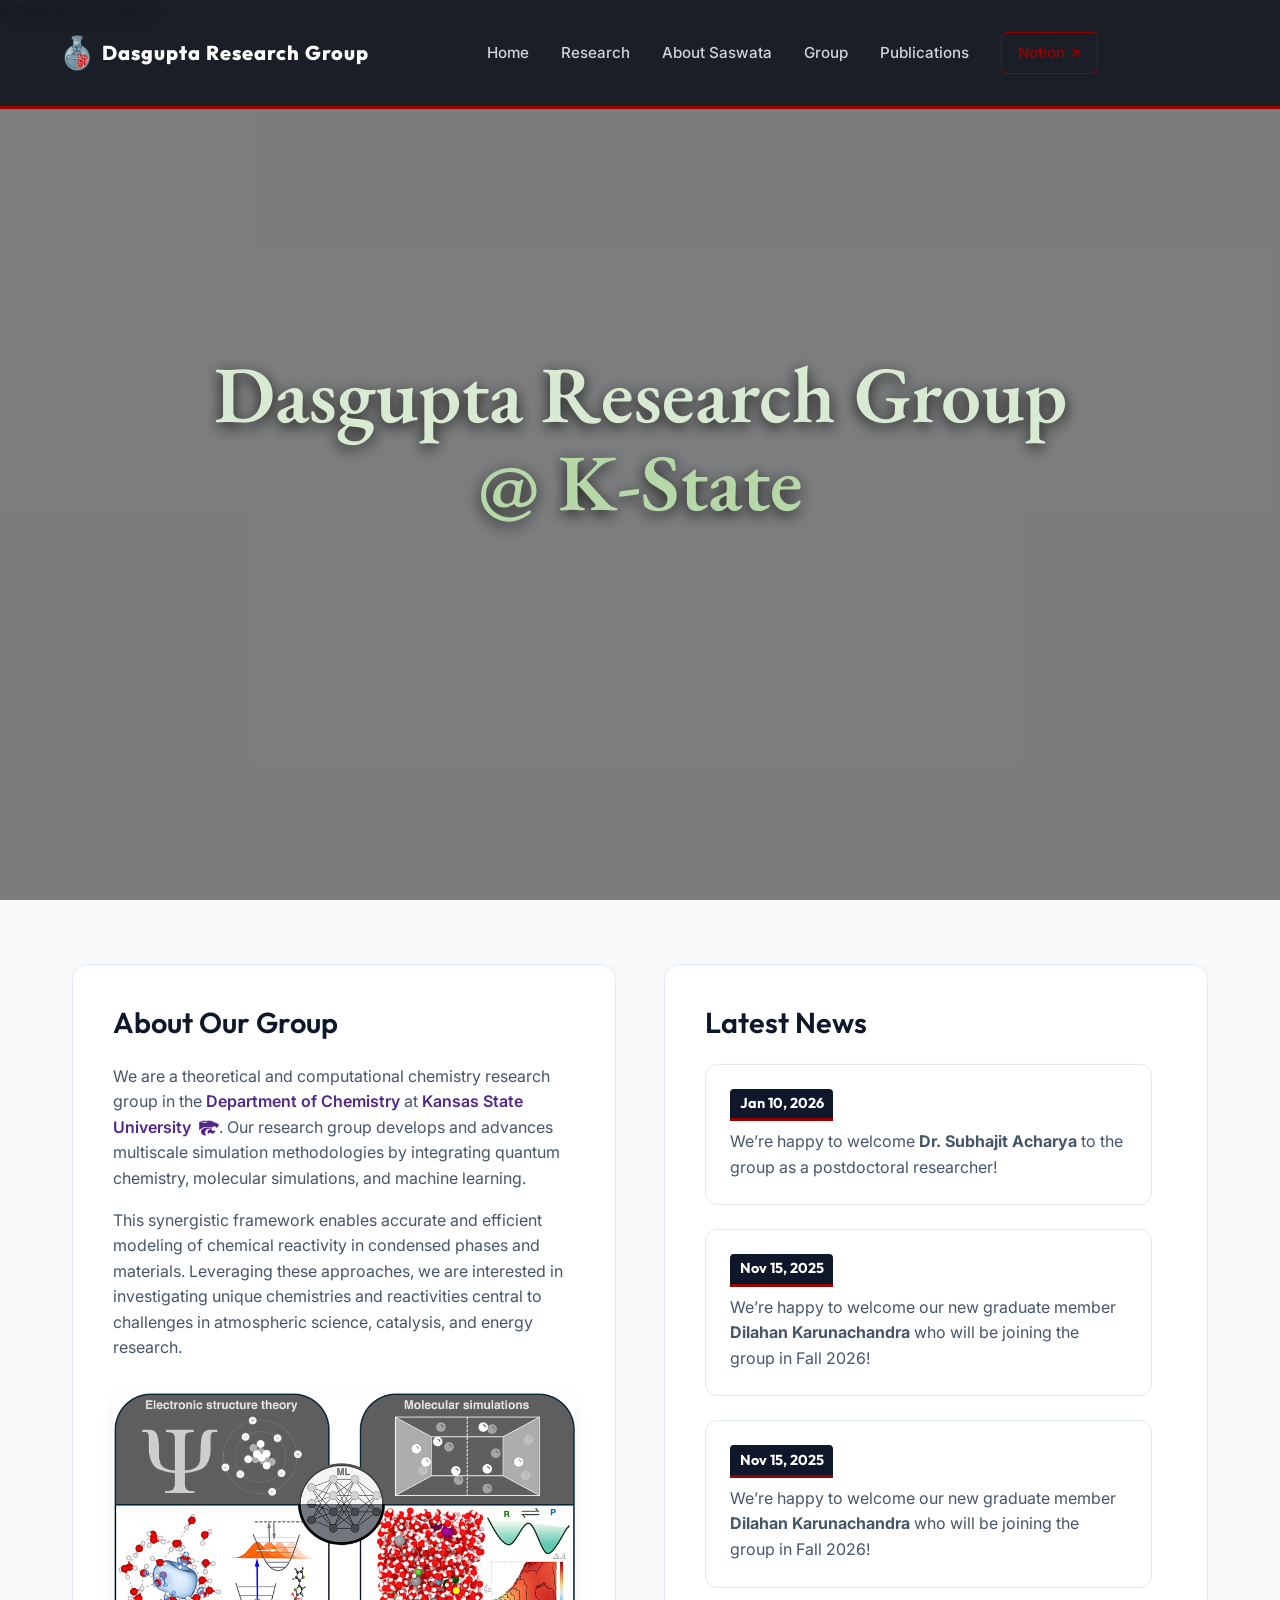
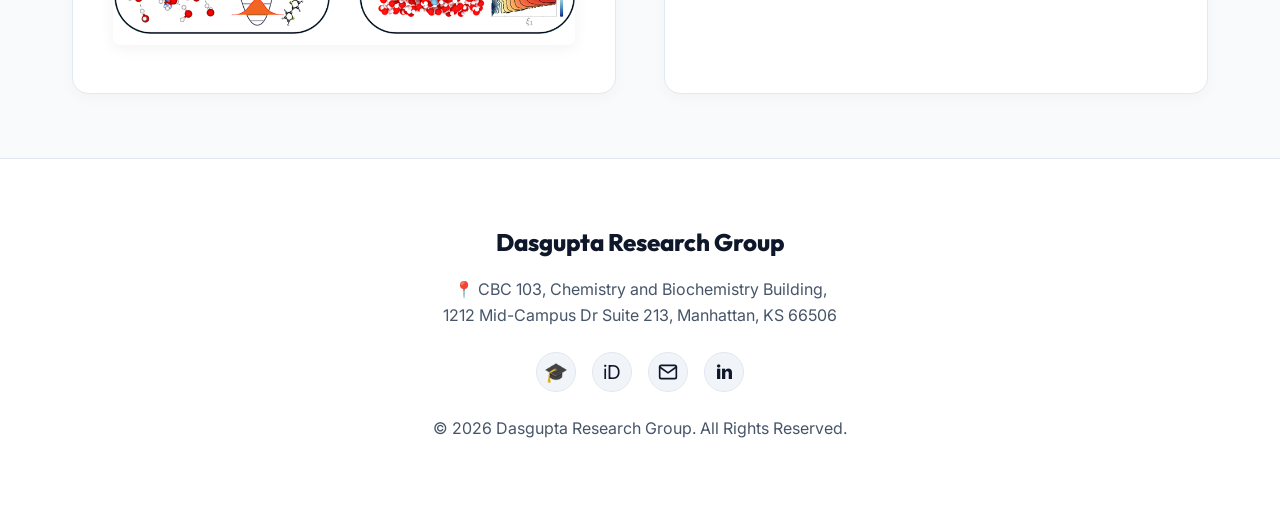
==== index.html @ 934be56a "Add files via upload" ====
<!DOCTYPE html>
<html lang="en">

<head>
    <meta charset="UTF-8">
    <meta name="viewport" content="width=device-width, initial-scale=1.0">
    <title>Dasgupta Research Group @ K-State - Home</title>
    <link
        href="https://fonts.googleapis.com/css2?family=Inter:wght@300;400;500;600;700&family=Outfit:wght@400;600;800&display=swap"
        rel="stylesheet">
    <link rel="stylesheet" href="style.css">
    <link rel="icon" href="logo.png" type="image/png">
</head>

<body>
    <nav class="navbar" id="navbar">
        <div class="nav-container">
            <a href="index.html" class="nav-logo">
                <img src="logo.png" alt="Dr.G at KSU Logo" class="logo-img">
                <span>Dasgupta Research Group</span>
            </a>
            <ul class="nav-menu">
                <li class="nav-item"><a href="index.html" class="nav-link">Home</a></li>
                <li class="nav-item"><a href="research.html" class="nav-link">Research</a></li>
                <li class="nav-item"><a href="about.html" class="nav-link">About Saswata</a></li>
                <li class="nav-item"><a href="group.html" class="nav-link">Group</a></li>
                <li class="nav-item"><a href="publications.html" class="nav-link">Publications</a></li>
                <li class="nav-item"><a
                        href="https://www.notion.so/2ad51fc8dd2080fa91c9dfd9c13192fc?v=2ad51fc8dd20808c940f000c52988f19&source=copy_link"
                        class="nav-link external-btn" target="_blank" rel="noopener noreferrer">Notion ↗</a></li>
            </ul>
            <div class="hamburger">
                <span class="bar"></span>
                <span class="bar"></span>
                <span class="bar"></span>
            </div>
        </div>
    </nav>

    <main>
        <!-- Fullscreen Hero Section -->
        <section class="hero-fullscreen fade-in">
            <img src="index_images/website_main.gif" alt="Scientific Animation" class="hero-bg-gif">
            <div class="hero-overlay">
                <div class="hero-content">
                    <h1 class="hero-title">Dasgupta Research Group<br><span class="title-accent">@ K-State</span></h1>

                </div>
            </div>
        </section>

        <section class="home-content section-container slide-up">
            <div class="home-grid">
                <!-- About Our Group Intro -->
                <div class="about-intro card">
                    <h2 class="card-title">About Our Group</h2>
                    <p>We are a theoretical and computational chemistry research group in the <a
                            href="https://www.k-state.edu/chem/" class="kstate-link" target="_blank">Department of
                            Chemistry</a> at
                        <a href="https://www.k-state.edu" class="kstate-link" target="_blank">Kansas State
                            University</a> <img src="index_images/beocat_logo.png" alt="Beocat" class="beocat-logo"
                            onerror="this.style.display='none'">. Our research group develops and advances multiscale
                        simulation methodologies by integrating quantum chemistry, molecular simulations, and machine
                        learning.
                    </p>
                    <p>This synergistic framework enables accurate and efficient modeling of chemical reactivity in
                        condensed phases and materials. Leveraging these approaches, we are interested in investigating
                        unique chemistries and reactivities central to challenges in atmospheric science, catalysis, and
                        energy research.</p>
                    <div style="text-align: center; margin-top: 2rem;">
                        <img src="index_images/about.png" alt="About Our Group"
                            style="max-width: 100%; height: auto; border-radius: 8px; box-shadow: 0 4px 15px rgba(0,0,0,0.05);">
                    </div>
                </div>

                <!-- Latest News -->
                <div class="latest-news card">
                    <h2 class="card-title">Latest News</h2>
                    <ul class="news-list">
                        <li class="news-item">
                            <span class="news-date">Jan 10, 2026</span>
                            <p>We’re happy to welcome <strong>Dr. Subhajit Acharya</strong> to the group as a
                                postdoctoral researcher!</p>
                        </li>
                        <li class="news-item">
                            <span class="news-date">Nov 15, 2025</span>
                            <p>We’re happy to welcome our new graduate member <strong>Dilahan Karunachandra</strong> who
                                will be joining the group in Fall 2026!</p>
                        </li>
                        <li class="news-item">
                            <span class="news-date">Nov 15, 2025</span>
                            <p>We’re happy to welcome our new graduate member <strong>Dilahan Karunachandra</strong> who
                                will be joining the group in Fall 2026!</p>
                        </li>
                    </ul>
                </div>
            </div>
        </section>
    </main>

    <footer class="footer">
        <div class="footer-content">
            <div class="footer-logo">Dasgupta Research Group</div>
            <p>📍 CBC 103, Chemistry and Biochemistry Building,<br>1212 Mid-Campus Dr Suite 213, Manhattan, KS 66506</p>
            <div class="social-icons">
                <a href="https://scholar.google.com/citations?user=fo_lKHMAAAAJ&hl=en&oi=ao" class="social-circle"
                    title="Google Scholar" target="_blank">🎓</a>
                <a href="https://orcid.org/0000-0002-8014-8376" class="social-circle" title="ORCID"
                    target="_blank">iD</a>
                <a href="mailto:saswata@ksu.edu" class="social-circle" title="Email">
                    <svg width="20" height="20" viewBox="0 0 24 24" fill="none" stroke="currentColor" stroke-width="2"
                        stroke-linecap="round" stroke-linejoin="round">
                        <path d="M4 4h16c1.1 0 2 .9 2 2v12c0 1.1-.9 2-2 2H4c-1.1 0-2-.9-2-2V6c0-1.1.9-2 2-2z"></path>
                        <polyline points="22,6 12,13 2,6"></polyline>
                    </svg>
                </a>
                <a href="https://www.linkedin.com/feed/" class="social-circle" title="LinkedIn" target="_blank"><span
                        style="font-weight: 800; font-family: 'Inter', sans-serif;">in</span></a>
            </div>
            <p class="copyright">&copy; 2026 Dasgupta Research Group. All Rights Reserved.</p>
        </div>
    </footer>
    <script src="app.js"></script>
</body>

</html>
---- style.css ----
/* 
  Modern Light Mode CSS - Multi-Page Setup
  Theme: Original site colors (White/Slate background, Maroon and Sage accents)
*/
@import url('https://fonts.googleapis.com/css2?family=EB+Garamond:wght@400;500;600;700;800&display=swap');
:root {
    /* Colors */
    --bg-base: #f8fafc; /* Very light slate */
    --bg-surface: #ffffff; 
    --bg-surface-light: #f1f5f9; 
    --card-bg: #ffffff;
    
    --text-primary: #0f172a;
    --text-secondary: #475569;
    --text-muted: #64748b;
    
    --accent-primary: #980000; /* Maroon */
    --accent-secondary: #b6d7a8; /* Sage green */
    --accent-gradient: linear-gradient(135deg, var(--accent-primary), var(--accent-primary));
    
    --border-color: #e2e8f0;
    
    /* Typography */
    --font-heading: 'Outfit', sans-serif;
    --font-body: 'Inter', sans-serif;
    
    /* Transitions */
    --transition-fast: 0.2s cubic-bezier(0.4, 0, 0.2, 1);
    --transition-medium: 0.4s cubic-bezier(0.4, 0, 0.2, 1);
    
    /* Shadows */
    --shadow-glow: 0 4px 15px rgba(152, 0, 0, 0.15);
}

* {
    margin: 0;
    padding: 0;
    box-sizing: border-box;
}

html {
    scroll-behavior: smooth;
}

body {
    background-color: var(--bg-base);
    color: var(--text-primary);
    font-family: var(--font-body);
    line-height: 1.6;
    overflow-x: hidden;
    display: flex;
    flex-direction: column;
    min-height: 100vh;
}

main {
    flex: 1;
}

.page-padding {
    padding-top: 80px; /* offset for fixed navbar on inner pages */
}

a {
    color: var(--accent-primary);
    text-decoration: none;
    transition: color var(--transition-fast);
}

a:hover {
    color: var(--text-primary);
}

ul {
    list-style: none;
}

h1, h2, h3, h4, h5, h6 {
    font-family: var(--font-heading);
    font-weight: 600;
    line-height: 1.2;
    margin-bottom: 1rem;
    color: var(--text-primary);
}

.highlight {
    background: var(--accent-gradient);
    -webkit-background-clip: text;
    -webkit-text-fill-color: transparent;
    background-clip: text;
}

.section-title {
    font-size: 2.5rem;
    font-weight: 800;
    text-align: center;
    margin-bottom: 3rem;
    position: relative;
}

.page-title {
    font-size: 3rem;
    font-weight: 800;
    text-align: center;
    margin-bottom: 3rem;
    position: relative;
}

.page-title::after {
    content: '';
    position: absolute;
    bottom: -10px;
    left: 50%;
    transform: translateX(-50%);
    width: 80px;
    height: 4px;
    border-radius: 2px;
    background: var(--accent-primary);
}

.section-container {
    max-width: 1200px;
    margin: 0 auto;
    padding: 4rem 2rem;
}

p {
    margin-bottom: 1rem;
    color: var(--text-secondary);
}

/* ---------- Navigation ---------- */
.navbar {
    position: fixed;
    top: 0;
    width: 100%;
    background-color: #0f172a; /* Dark background matching classic site header */
    backdrop-filter: blur(12px);
    -webkit-backdrop-filter: blur(12px);
    z-index: 1000;
    border-bottom: 3px solid var(--accent-primary);
    transition: background-color var(--transition-medium), padding var(--transition-medium);
}

.nav-container {
    max-width: 1400px;
    margin: 0 auto;
    padding: 1rem 2rem;
    display: flex;
    justify-content: space-between;
    align-items: center;
}

.nav-logo {
    display: flex;
    align-items: center;
    gap: 0.75rem;
    font-family: var(--font-heading);
    font-size: 1.25rem;
    font-weight: 800;
    color: #ffffff;
    letter-spacing: 0.5px;
    letter-spacing: 1px;
}

.logo-img {
    height: 36px;
    width: auto;
}

.nav-menu {
    display: flex;
    align-items: center;
    gap: 2rem;
}

.nav-link {
    color: #cbd5e1; /* Light gray for tabs */
    font-weight: 500;
    font-size: 0.95rem;
    position: relative;
    padding-bottom: 4px;
}

.nav-link.active {
    color: #ffffff;
}

.nav-link::after {
    content: '';
    position: absolute;
    bottom: 0;
    left: 0;
    width: 0%;
    height: 2px;
    background: var(--accent-primary);
    transition: width var(--transition-fast);
}

.nav-link.active::after, .nav-link:hover::after {
    width: 100%;
}

.nav-link:hover {
    color: #ffffff;
}

.external-btn {
    background: transparent;
    border: 1px solid var(--accent-primary);
    padding: 0.5rem 1rem;
    border-radius: 6px;
    color: var(--accent-primary);
    display: flex;
    align-items: center;
    gap: 6px;
    transition: all var(--transition-fast);
}
.external-btn::after { display: none; }
.external-btn:hover {
    background: var(--accent-primary);
    color: #ffffff;
    transform: translateY(-2px);
}

/* ---------- Buttons ---------- */
.btn {
    display: inline-flex;
    align-items: center;
    justify-content: center;
    padding: 0.8rem 1.8rem;
    font-weight: 600;
    border-radius: 8px;
    transition: all var(--transition-fast);
    cursor: pointer;
    font-family: var(--font-heading);
}

.btn-primary {
    background: var(--accent-primary);
    color: #fff;
    box-shadow: var(--shadow-glow);
}
.btn-primary:hover {
    transform: translateY(-3px);
    box-shadow: 0 8px 20px rgba(152, 0, 0, 0.2);
    color: #fff;
}

.btn-secondary {
    background: transparent;
    border: 1px solid var(--text-primary);
    color: var(--text-primary);
}
.btn-secondary:hover {
    background: var(--text-primary);
    color: #fff;
}

/* ---------- Fullscreen Hero Section ---------- */
.hero-fullscreen {
    position: relative;
    width: 100%;
    height: 100vh;
    overflow: hidden;
    display: flex;
    align-items: center;
    justify-content: center;
}

.hero-bg-gif {
    position: absolute;
    top: 0;
    left: 0;
    width: 100%;
    height: 100%;
    object-fit: cover;
    z-index: 1;
}

.hero-overlay {
    position: absolute;
    top: 0; left: 0; right: 0; bottom: 0;
    background: rgba(0, 0, 0, 0.5); /* Darker overlay */
    z-index: 2;
    display: flex;
    align-items: center;
    justify-content: center;
    text-align: center;
    padding: 0 2rem;
}

.hero-content {
    max-width: 900px;
    z-index: 3;
}

.hero-title {
    font-family: 'EB Garamond', serif;
    font-size: 5rem;
    line-height: 1.1;
    margin-bottom: 1.5rem;
    color: #d9ead3;
    text-shadow: 0 4px 15px rgba(0,0,0,0.8);
}

.title-accent {
    color: #b6d7a8;
}

.hero-subtitle {
    display: none;
}

/* ---------- Home Content / Grid ---------- */
.home-grid {
    display: grid;
    grid-template-columns: 1fr 1fr;
    gap: 3rem;
}

.card {
    background: var(--card-bg);
    border: 1px solid var(--border-color);
    border-radius: 16px;
    padding: 2.5rem;
    box-shadow: 0 4px 15px rgba(0,0,0,0.03);
}

.card-title {
    font-size: 1.8rem;
    margin-bottom: 1.5rem;
    color: var(--text-primary);
}

/* K-State Links & Logomarks */
.kstate-link {
    color: #512888; /* Official K-State Purple */
    text-decoration: none;
    font-weight: 600;
}

.kstate-link:hover {
    text-decoration: underline;
}

.beocat-logo {
    height: 1.25em;
    vertical-align: middle;
    margin-left: 0.25rem;
}

.latest-news {
    display: flex;
    flex-direction: column;
}

/* Latest News */
.news-list {
    display: flex;
    flex-direction: column;
    gap: 1.5rem;
    flex: 1; /* Match the height of About Our Group exactly */
    overflow-y: auto;
    padding-right: 15px; /* Prevent scrollbar from overlapping content */
}

/* Custom Scrollbar for WebKit */
.news-list::-webkit-scrollbar {
    width: 6px;
}
.news-list::-webkit-scrollbar-track {
    background: transparent;
}
.news-list::-webkit-scrollbar-thumb {
    background-color: var(--border-color);
    border-radius: 10px;
}

.news-item {
    background: var(--card-bg);
    border: 1px solid var(--border-color);
    border-radius: 12px;
    padding: 1.5rem;
    transition: transform 0.3s ease, box-shadow 0.3s ease;
}

.news-item:hover {
    transform: translateY(-3px);
    box-shadow: 0 8px 15px rgba(0,0,0,0.05);
}

.news-item:last-child {
    border-bottom: 1px solid var(--border-color);
}

.news-date {
    display: inline-block;
    font-family: var(--font-heading);
    color: #ffffff;
    font-weight: 700;
    font-size: 0.9rem;
    margin-bottom: 0.5rem;
    background: var(--text-primary);
    border-bottom: 3px solid var(--accent-primary);
    padding: 0.2rem 0.6rem;
    border-radius: 4px 4px 0 0; /* Flat bottom for the border line to look sharp */
}

.news-item p {
    color: var(--text-secondary);
    margin: 0;
}

/* ---------- Research Section ---------- */
.research-grid {
    display: flex;
    flex-direction: column;
    gap: 6rem;
}

.research-card {
    display: flex;
    align-items: center;
    gap: 4rem;
}

.research-card.reverse {
    flex-direction: row-reverse;
}

.research-img-wrapper {
    flex: 1;
    position: relative;
    display: flex;
    justify-content: center;
    align-items: center;
}

.research-img {
    width: 100%;
    border-radius: 8px;
    transition: transform var(--transition-medium);
}
.research-card:hover .research-img { transform: scale(1.02); }

.research-text { flex: 1; }
.research-text h3 { font-size: 2rem; color: var(--text-primary); margin-bottom: 1.5rem; }

/* ---------- About Section ---------- */
.about-content {
    max-width: 900px;
    margin: 0 auto;
    background: var(--card-bg);
    padding: 3rem;
    border-radius: 20px;
    border: 1px solid var(--border-color);
    box-shadow: 0 10px 30px rgba(0,0,0,0.05);
}
.about-footer {
    margin-top: 2rem;
    padding-top: 2rem;
    border-top: 1px solid var(--border-color);
    text-align: center;
    color: var(--text-primary);
}

/* ---------- Group Section ---------- */
.group-banner-img {
    width: 100%;
    max-height: 500px;
    object-fit: cover;
    display: block;
    border-radius: 20px;
    margin-bottom: 4rem;
    border: 1px solid var(--border-color);
}

.members-grid {
    display: grid;
    grid-template-columns: repeat(auto-fit, minmax(300px, 1fr));
    gap: 2rem;
    margin-bottom: 4rem;
}

.member-card {
    background: var(--card-bg);
    border: 1px solid var(--border-color);
    border-radius: 16px;
    padding: 2.5rem 2rem;
    transition: all var(--transition-fast);
    text-align: center;
    position: relative;
    box-shadow: 0 4px 15px rgba(0,0,0,0.02);
}

.member-card:hover {
    transform: translateY(-5px);
    box-shadow: 0 15px 30px rgba(0,0,0,0.08);
    border-color: var(--accent-primary);
}

.member-role {
    color: var(--accent-primary);
    font-weight: 600;
    font-size: 0.9rem;
    margin-bottom: 1rem;
    letter-spacing: 1px;
    margin-bottom: 1.5rem;
}

.member-details {
    display: flex;
    flex-direction: column;
    gap: 0.5rem;
    color: var(--text-secondary);
}

.join-banner {
    background: var(--bg-surface-light);
    border: 1px solid var(--border-color);
    padding: 2rem;
    border-radius: 12px;
    text-align: center;
    font-size: 1.1rem;
}

/* ---------- Publications Section ---------- */
.pub-list {
    display: flex;
    flex-direction: column;
    gap: 1.5rem;
    max-width: 900px;
    margin: 0 auto;
}

.pub-item {
    display: flex;
    align-items: center;
    gap: 2rem;
    background: var(--card-bg);
    padding: 2rem;
    border-radius: 16px;
    border: 1px solid var(--border-color);
    transition: all var(--transition-fast);
    box-shadow: 0 4px 15px rgba(0,0,0,0.02);
    position: relative; /* For abstract tooltip */
    outline: none !important;
    -webkit-tap-highlight-color: transparent;
}

.pub-item:hover {
    border-color: var(--accent-primary);
    transform: translateX(5px);
    box-shadow: 0 10px 25px rgba(0,0,0,0.05);
}





.pub-image-col {
    display: flex;
    flex-direction: column;
    align-items: center;
    gap: 15px;
    flex-shrink: 0;
    width: 140px;
    min-width: 140px;
}

.journal-logo {
    max-width: 100px;
    height: auto;
}

.pub-number {
    font-family: var(--font-heading);
    font-size: 2.5rem;
    font-weight: 800;
    color: var(--text-primary);
    min-width: 50px;
    text-align: center;
}

/* ---------- Footer ---------- */
.footer {
    background: var(--card-bg);
    border-top: 1px solid var(--border-color);
    padding: 4rem 2rem;
    text-align: center;
}

.footer-logo {
    font-family: var(--font-heading);
    font-size: 1.5rem;
    font-weight: 800;
    margin-bottom: 1rem;
}

.social-icons {
    display: flex;
    justify-content: center;
    gap: 1rem;
    margin: 1.5rem 0;
}

.social-circle {
    display: flex;
    align-items: center;
    justify-content: center;
    width: 40px;
    height: 40px;
    border-radius: 50%;
    background: var(--bg-surface-light);
    color: var(--text-primary);
    font-size: 1.2rem;
    transition: all var(--transition-fast);
    border: 1px solid var(--border-color);
}
.social-circle:hover {
    background: var(--accent-primary);
    color: white;
    transform: translateY(-3px);
}

/* Photo Placeholders & Light Mode Photos */
.light-mode-photo {
    border-radius: 50%;
    box-shadow: 0 4px 15px rgba(0,0,0,0.08);
    object-fit: cover;
    display: block;
}

.photo-placeholder {
    background-color: #f1f5f9; /* Light slate gray */
    border: 2px dashed #cbd5e1;
    border-radius: 50%;
    display: flex;
    align-items: center;
    justify-content: center;
    color: #64748b;
    font-weight: 600;
    text-align: center;
    box-shadow: 0 4px 15px rgba(0,0,0,0.05);
}

.about-photo {
    width: 250px;
    height: 250px;
    flex-shrink: 0;
}

.about-content-flex {
    display: flex;
    gap: 3rem;
    align-items: center;
}

.member-photo {
    width: 150px;
    height: 150px;
    border-radius: 50%;
    margin: 0 auto 1.5rem;
}

.pub-photo {
    width: 120px;
    height: 120px;
    flex-shrink: 0;
}

/* Utilities */
.fade-in {
    opacity: 0;
    animation: fadeInAnim 0.8s ease-out forwards;
}

.slide-up {
    opacity: 0;
    transform: translateY(30px);
    animation: slideUpAnim 0.8s ease-out forwards;
}

@keyframes fadeInAnim {
    to {
        opacity: 1;
    }
}

@keyframes slideUpAnim {
    to {
        opacity: 1;
        transform: translateY(0);
    }
}
.clear-filter::before, .clear-filter::after { display: none !important; }

/* Responsive */
@media (max-width: 1024px) {
    .home-grid { grid-template-columns: 1fr; }
    .hero-title { font-size: 3.5rem; }
    .pub-item { flex-direction: column; align-items: flex-start; gap: 1rem; }
}
@media (max-width: 768px) {
    .hero-title { font-size: 2.5rem; }
    .research-card, .research-card.reverse { flex-direction: column; gap: 2rem; }
    .about-content-flex { flex-direction: column; align-items: center; text-align: center; }
}

.pub-abstract {
    display: none;
    margin-top: 1.5rem;
    padding-top: 1.5rem;
    border-top: 1px solid var(--border-color);
    font-size: 0.95rem;
    color: var(--text-secondary);
    line-height: 1.6;
    text-align: justify;
    width: 100%;
    animation: fadeIn 0.3s ease-in forwards;
}

.pub-item.active .pub-abstract {
    display: block;
}
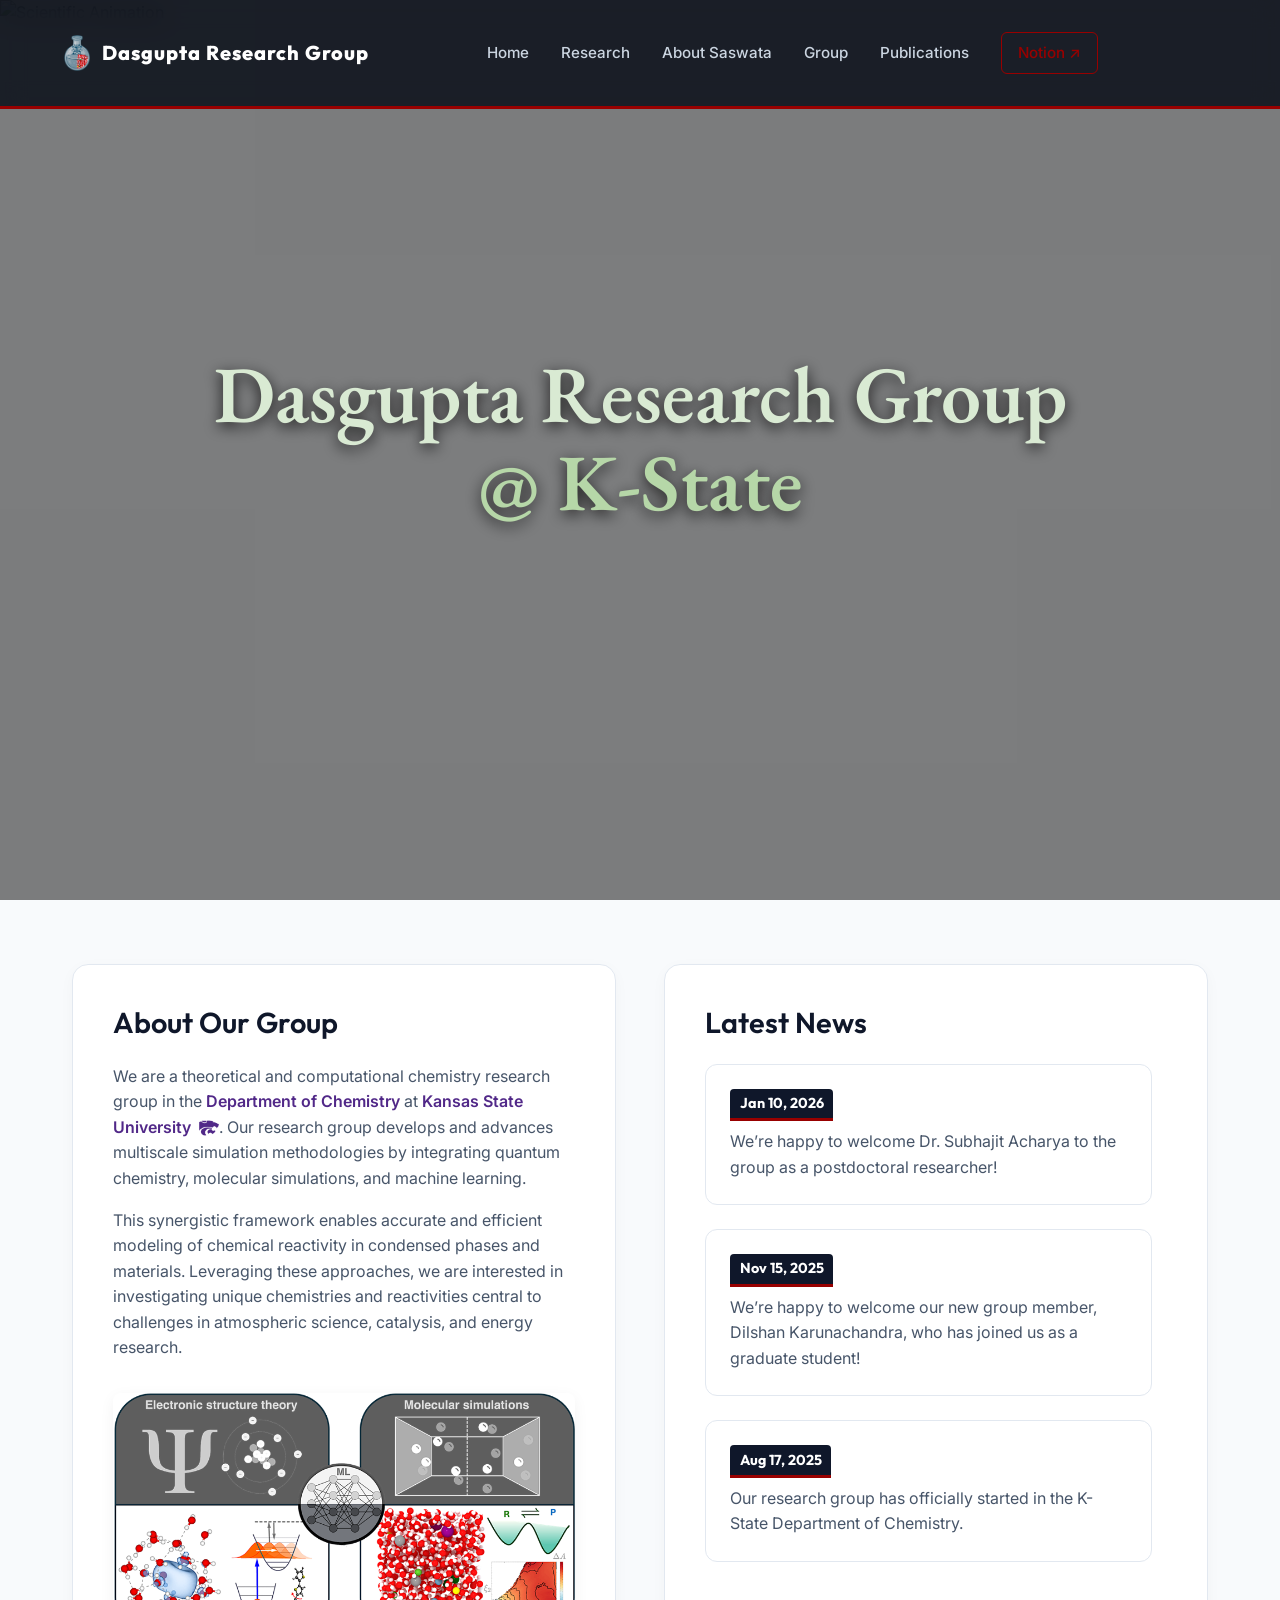
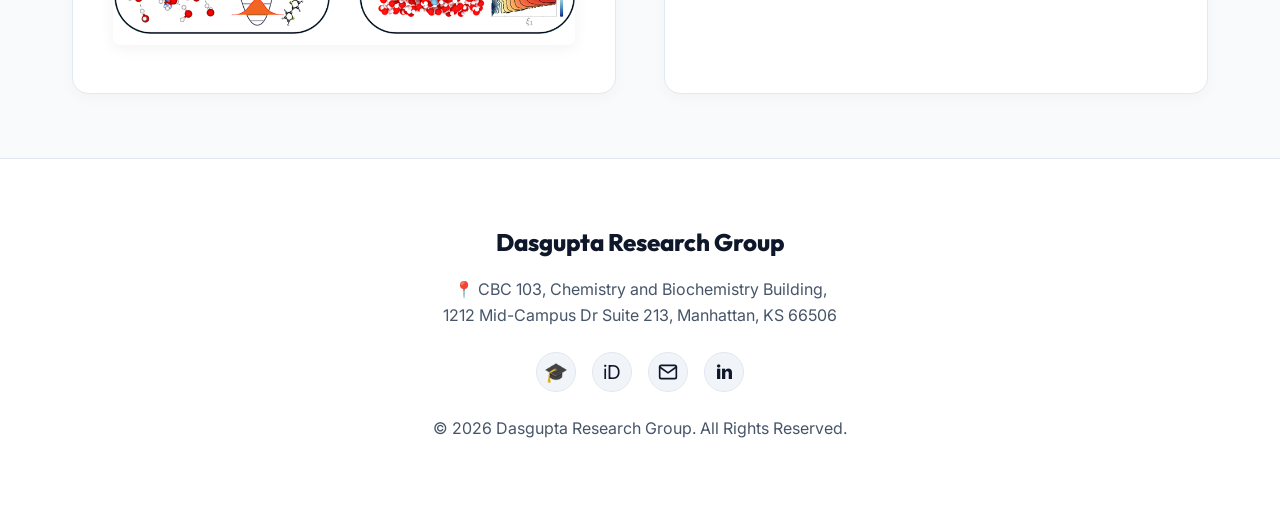
==== commit b4e7b165: "Add files via upload" ====
--- a/index.html
+++ b/index.html
@@ -8,8 +8,17 @@
     <link
         href="https://fonts.googleapis.com/css2?family=Inter:wght@300;400;500;600;700&family=Outfit:wght@400;600;800&display=swap"
         rel="stylesheet">
-    <link rel="stylesheet" href="style.css">
+    <link rel="stylesheet" href="style.css?v=6">
     <link rel="icon" href="logo.png" type="image/png">
+    <!-- Google Analytics -->
+    <script async src="https://www.googletagmanager.com/gtag/js?id=G-RTHQSYBFK3"></script>
+    <script>
+        window.dataLayer = window.dataLayer || [];
+        function gtag() { dataLayer.push(arguments); }
+        gtag("js", new Date());
+
+        gtag("config", "G-RTHQSYBFK3");
+    </script>
 </head>
 
 <body>
@@ -79,18 +88,17 @@
                     <ul class="news-list">
                         <li class="news-item">
                             <span class="news-date">Jan 10, 2026</span>
-                            <p>We’re happy to welcome <strong>Dr. Subhajit Acharya</strong> to the group as a
-                                postdoctoral researcher!</p>
+                            <p>We’re happy to welcome Dr. Subhajit Acharya to the group as a postdoctoral researcher!
+                            </p>
                         </li>
                         <li class="news-item">
                             <span class="news-date">Nov 15, 2025</span>
-                            <p>We’re happy to welcome our new graduate member <strong>Dilahan Karunachandra</strong> who
-                                will be joining the group in Fall 2026!</p>
+                            <p>We’re happy to welcome our new group member, Dilshan Karunachandra, who has joined us as
+                                a graduate student!</p>
                         </li>
                         <li class="news-item">
-                            <span class="news-date">Nov 15, 2025</span>
-                            <p>We’re happy to welcome our new graduate member <strong>Dilahan Karunachandra</strong> who
-                                will be joining the group in Fall 2026!</p>
+                            <span class="news-date">Aug 17, 2025</span>
+                            <p>Our research group has officially started in the K-State Department of Chemistry.</p>
                         </li>
                     </ul>
                 </div>
--- a/style.css
+++ b/style.css
@@ -172,6 +172,7 @@
     display: flex;
     align-items: center;
     gap: 2rem;
+    list-style: none;
 }
 
 .nav-link {
@@ -699,11 +700,32 @@
 /* Responsive */
 @media (max-width: 1024px) {
     .home-grid { grid-template-columns: 1fr; }
+    .hero-title { font-size: 4rem; }
+    .pub-item { flex-direction: column; align-items: flex-start; gap: 1rem; }
+}
+
+@media (max-width: 850px) {
+    .nav-container { flex-direction: column; gap: 0.8rem; padding: 1rem 0 0 0; }
+    .nav-logo { flex-wrap: wrap; justify-content: center; text-align: center; padding: 0 1rem; }
+    .nav-logo span { white-space: normal; }
+    
+    .nav-menu { 
+        display: flex;
+        flex-direction: row;
+        flex-wrap: wrap; 
+        gap: 0.8rem 1rem; 
+        justify-content: center; 
+        align-items: center;
+        width: 100%; 
+        padding: 0 1rem 0.8rem 1rem;
+    }
+}
+
+@media (max-width: 768px) {
+    .nav-logo span { font-size: 1.1rem; }
+    .nav-link { font-size: 0.95rem; }
+    .external-btn { padding: 0.4rem 0.8rem; font-size: 0.95rem; gap: 4px; }
     .hero-title { font-size: 3.5rem; }
-    .pub-item { flex-direction: column; align-items: flex-start; gap: 1rem; }
-}
-@media (max-width: 768px) {
-    .hero-title { font-size: 2.5rem; }
     .research-card, .research-card.reverse { flex-direction: column; gap: 2rem; }
     .about-content-flex { flex-direction: column; align-items: center; text-align: center; }
 }
